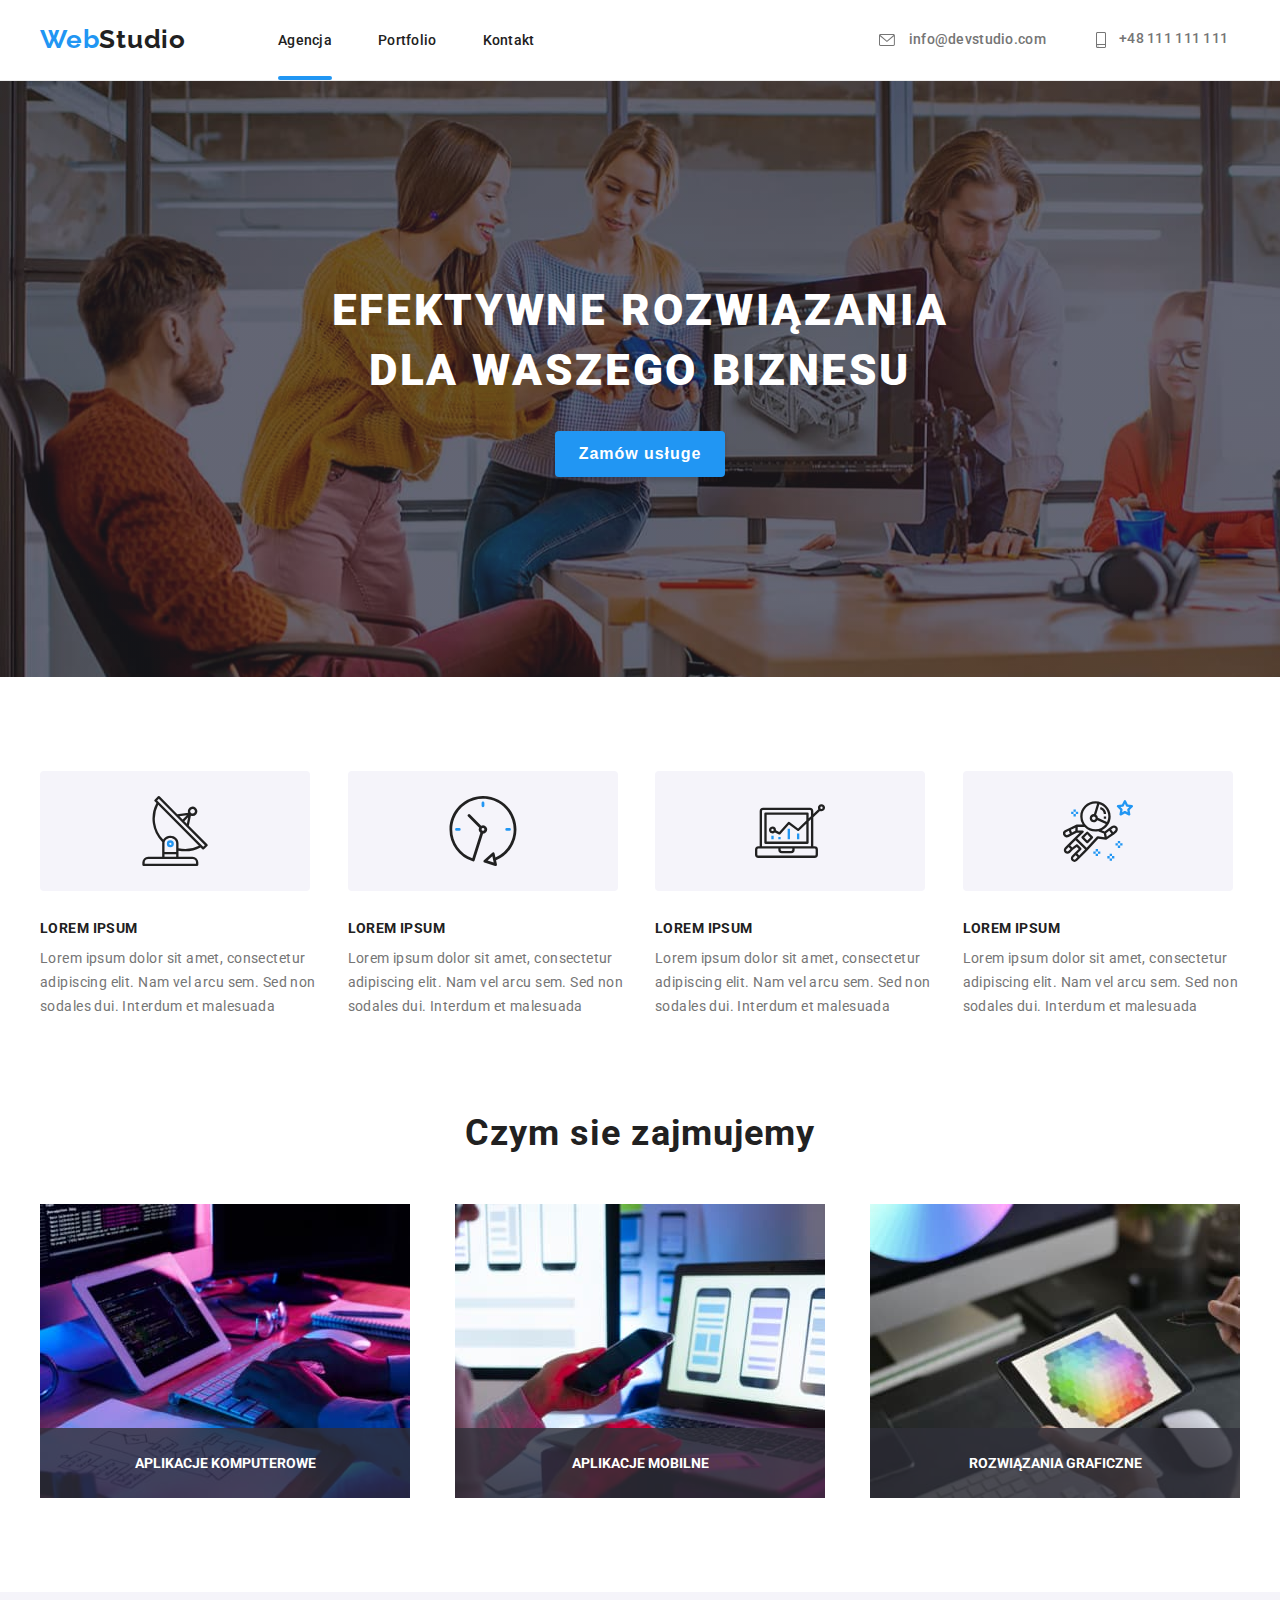
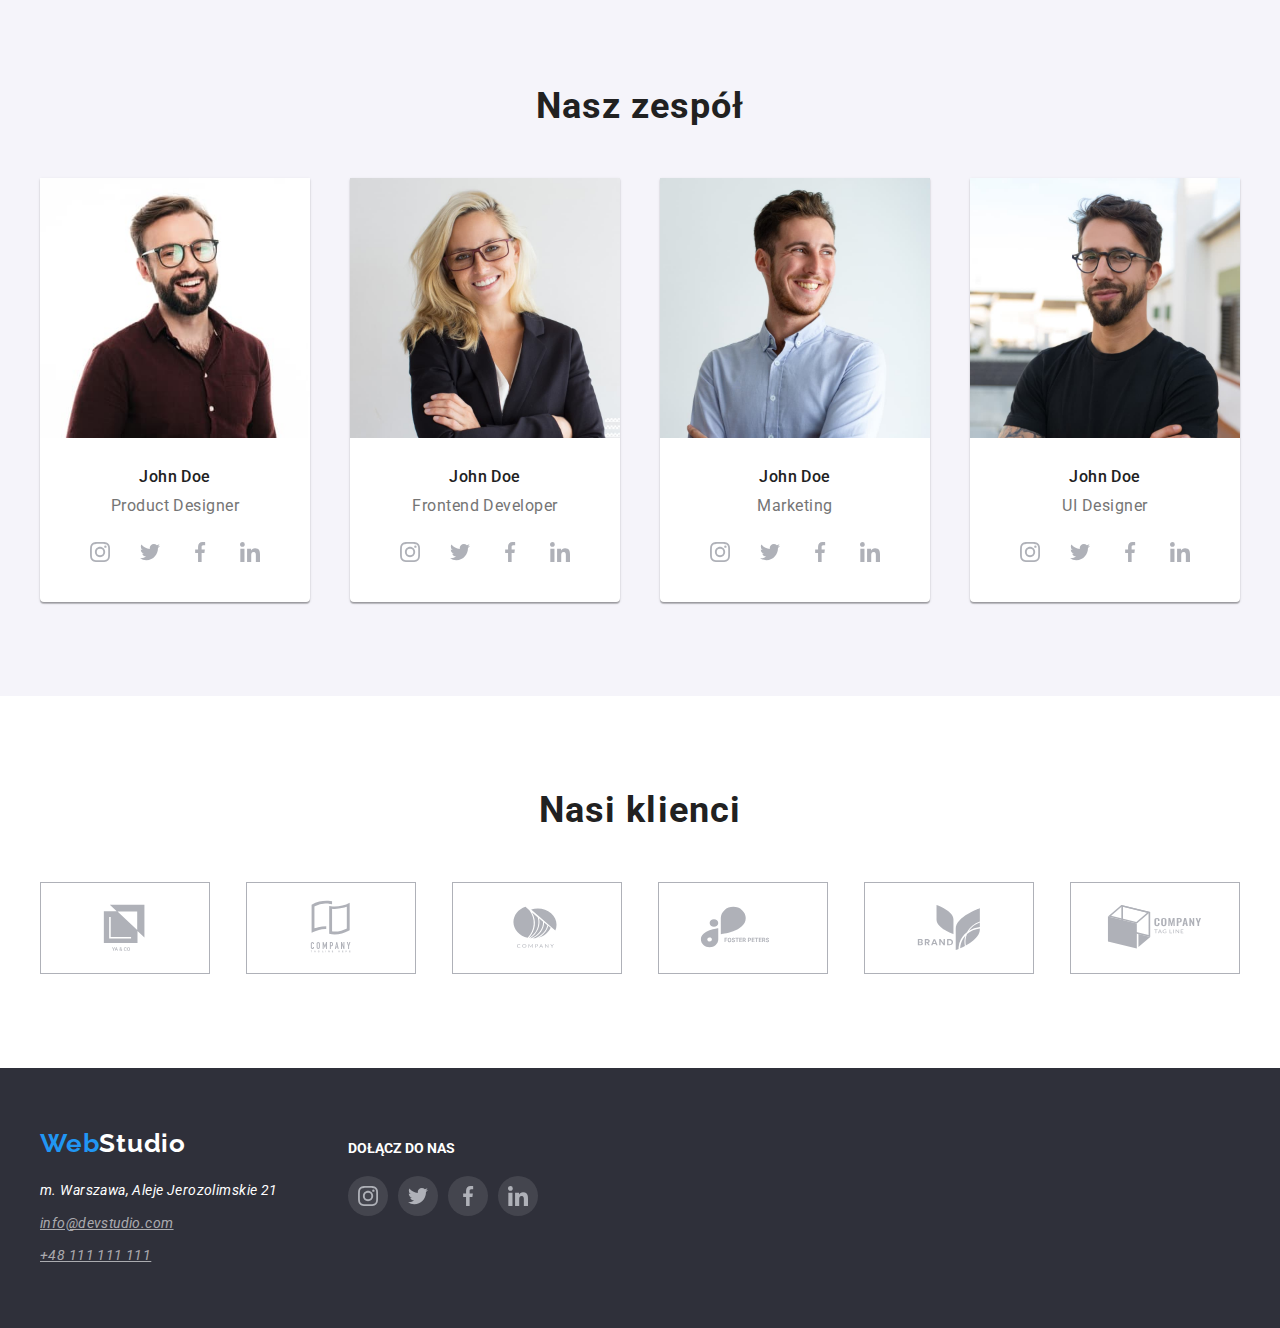
==== index.html @ c83bb47d "Copy Goit-markup-hw-05" ====
<!DOCTYPE html>
<html lang="pl">
  <head>
    <meta charset="UTF-8" />
    <meta http-equiv="X-UA-Compatible" content="IE=edge" />
    <meta name="viewport" content="width=device-width, initial-scale=1.0" />
    <title>STUDIO</title>
    <link rel="preconnect" href="https://fonts.googleapis.com" />
    <link rel="preconnect" href="https://fonts.gstatic.com" crossorigin />
    <link
      href="https://fonts.googleapis.com/css2?family=Raleway:wght@700&family=Roboto:wght@400;500;700;900&display=swap"
      rel="stylesheet"
    />
    <link
      rel="stylesheet"
      href="https://cdnjs.cloudflare.com/ajax/libs/modern-normalize/1.1.0/modern-normalize.min.css"
      integrity="sha512-wpPYUAdjBVSE4KJnH1VR1HeZfpl1ub8YT/NKx4PuQ5NmX2tKuGu6U/JRp5y+Y8XG2tV+wKQpNHVUX03MfMFn9Q=="
      crossorigin="anonymous"
      referrerpolicy="no-referrer"
    />
    <link rel="stylesheet" href="./css/styles.css" />
  </head>

  <body>
    <header>
      <div class="container">
        <div class="box-header">
          <a class="logo logo-header" href="./index.html"
            ><span class="logo-blue">Web</span
            ><span class="logo-darc">Studio</span></a
          >
          <nav class="nav">
            <ul class="nav-list">
              <li>
                <div class="nav-underline">
                  <a class="nav" href="./index.html">Agencja</a>
                </div>
              </li>
              <li>
                <div><a class="nav" href="portfolio.html">Portfolio</a></div>
              </li>
              <li>
                <div><a class="nav" href="#">Kontakt</a></div>
              </li>
            </ul>
          </nav>
          <a class="mail-header" href="mailto:info@devstudio.com">
            <svg class="envelope" width="16" height="12">
              <use href="./images/icons.svg#icon-envelope"></use>
            </svg>
            info@devstudio.com</a
          >
          <a class="tel-header" href="tel:+48111111111">
            <svg class="telephone" width="10" height="16">
              <use href="./images/icons.svg#icon-smartphone"></use>
            </svg>
            +48 111 111 111</a
          >
        </div>
      </div>
    </header>
    <main>
      <section class="hero">
        <div class="box-slogan">
          <div class="container">
            <div class="flex-slogan">
              <h1 class="slogan">EFEKTYWNE ROZWIĄZANIA DLA WASZEGO BIZNESU</h1>
              <button
                data-modal-open
                class="button order-service"
                type="button"
              >
                Zamów usługe
              </button>
            </div>
          </div>
        </div>
      </section>

      <!--Nasze atuty-->
      <section class="section attitude">
        <div class="container">
          <ul class="box-attitude">
            <li>
              <div class="attitude-image">
                <svg width="70" height="70">
                  <use href="./images/icons.svg#icon-antenna-1"></use>
                </svg>
              </div>
              <p class="atuty-title">LOREM IPSUM</p>
              <p class="atuty-content">
                Lorem ipsum dolor sit amet, consectetur adipiscing elit. Nam vel
                arcu sem. Sed non sodales dui. Interdum et malesuada
              </p>
            </li>
            <li>
              <div class="attitude-image">
                <svg width="70" height="70">
                  <use href="./images/icons.svg#icon-clock-1"></use>
                </svg>
              </div>
              <p class="atuty-title">LOREM IPSUM</p>
              <p class="atuty-content">
                Lorem ipsum dolor sit amet, consectetur adipiscing elit. Nam vel
                arcu sem. Sed non sodales dui. Interdum et malesuada
              </p>
            </li>
            <li>
              <div class="attitude-image">
                <svg width="70" height="70">
                  <use href="./images/icons.svg#icon-diagram-1"></use>
                </svg>
              </div>
              <p class="atuty-title">LOREM IPSUM</p>
              <p class="atuty-content">
                Lorem ipsum dolor sit amet, consectetur adipiscing elit. Nam vel
                arcu sem. Sed non sodales dui. Interdum et malesuada
              </p>
            </li>
            <li>
              <div class="attitude-image">
                <svg width="70" height="70">
                  <use href="./images/icons.svg#icon-astronaut-1"></use>
                </svg>
              </div>
              <p class="atuty-title">LOREM IPSUM</p>
              <p class="atuty-content">
                Lorem ipsum dolor sit amet, consectetur adipiscing elit. Nam vel
                arcu sem. Sed non sodales dui. Interdum et malesuada
              </p>
            </li>
          </ul>
        </div>
      </section>

      <!--Czym się zajmujemy-->
      <section class="section">
        <div class="container">
          <section class="section-what-we-do">
            <h2 class="section-title">Czym sie zajmujemy</h2>
            <ul class="box-what-we-do">
              <li class="what-we-do-item">
                <a href="#"
                  ><img
                    src="images/what_we_do/what_we_do1.jpg"
                    alt="praca na komputerze"
                    width="370"
                    height="294"
                /></a>
                <span class="what-we-do-photo-text">aplikacje komputerowe</span>
              </li>
              <li class="what-we-do-item">
                <a href="#"
                  ><img
                    src="images/what_we_do/what_we_do2.jpg"
                    alt="praca na telefonie"
                    width="370"
                    height="294"
                /></a>
                <span class="what-we-do-photo-text">aplikacje mobilne</span>
              </li>
              <li class="what-we-do-item">
                <a href="#"
                  ><img
                    src="images/what_we_do/what_we_do3.jpg"
                    alt="praca w programie graficznym"
                    width="370"
                    height="294"
                /></a>
                <span class="what-we-do-photo-text">rozwiązania graficzne</span>
              </li>
            </ul>
          </section>
        </div>
      </section>
      <!---Nasz zespół-->
      <section class="section team">
        <div class="container">
          <div class="section-team">
            <h2 class="section-title">Nasz zespół</h2>
            <ul class="gallery-our-team">
              <li class="frame-team">
                <img
                  src="images/our_team/product_designer.jpg"
                  alt="Portret specialisty produkt designer"
                  width="270"
                  height="260"
                />
                <h4 class="team-name">John Doe</h4>
                <p class="team-function">Product Designer</p>
                <ul class="social-links">
                  <li class="elipse footer" href="#" target="_blank">
                    <svg class="social-icon" width="20px" height="20px">
                      <use href="./images/icons.svg#icon-instagram-2"></use>
                    </svg>
                  </li>
                  <li class="elipse footer" href="#" target="_blank">
                    <svg class="social-icon" width="20" height="20px">
                      <use href="./images/icons.svg#icon-twitter-1"></use>
                    </svg>
                  </li>
                  <li class="elipse footer" href="#" target="_blank">
                    <svg class="social-icon" width="20" height="20px">
                      <use href="./images/icons.svg#icon-facebook-1-1"></use>
                    </svg>
                  </li>
                  <li class="elipse footer" href="#" target="_blank">
                    <svg class="social-icon" width="20" height="20px">
                      <use href="./images/icons.svg#icon-linkedin-1"></use>
                    </svg>
                  </li>
                </ul>
              </li>
              <li class="frame-team">
                <img
                  src="images/our_team/frontend_developer.jpg"
                  alt="Portret specialisty FrontendDeveloper"
                  width="270"
                  height="260"
                />
                <h4 class="team-name">John Doe</h4>
                <p class="team-function">Frontend Developer</p>
                <ul class="social-links">
                  <li class="elipse" href="#" target="_blank">
                    <svg class="social-icon" width="20px" height="20px">
                      <use href="./images/icons.svg#icon-instagram-2"></use>
                    </svg>
                  </li>
                  <li class="elipse" href="#" target="_blank">
                    <svg class="social-icon" width="20" height="20px">
                      <use href="./images/icons.svg#icon-twitter-1"></use>
                    </svg>
                  </li>
                  <li class="elipse" href="#" target="_blank">
                    <svg class="social-icon" width="20" height="20px">
                      <use href="./images/icons.svg#icon-facebook-1-1"></use>
                    </svg>
                  </li>
                  <li class="elipse" href="#" target="_blank">
                    <svg class="social-icon" width="20" height="20px">
                      <use href="./images/icons.svg#icon-linkedin-1"></use>
                    </svg>
                  </li>
                </ul>
              </li>
              <li class="frame-team">
                <img
                  src="images/our_team/marketing.jpg"
                  alt="Portret specialisty Menager"
                  width="270"
                  height="260"
                />
                <h4 class="team-name">John Doe</h4>
                <p class="team-function">Marketing</p>
                <ul class="social-links">
                  <li class="elipse" href="#" target="_blank">
                    <svg class="social-icon" width="20px" height="20px">
                      <use href="./images/icons.svg#icon-instagram-2"></use>
                    </svg>
                  </li>
                  <li class="elipse" href="#" target="_blank">
                    <svg class="social-icon" width="20" height="20px">
                      <use href="./images/icons.svg#icon-twitter-1"></use>
                    </svg>
                  </li>
                  <li class="elipse" href="#" target="_blank">
                    <svg class="social-icon" width="20" height="20px">
                      <use href="./images/icons.svg#icon-facebook-1-1"></use>
                    </svg>
                  </li>
                  <li class="elipse" href="#" target="_blank">
                    <svg class="social-icon" width="20" height="20px">
                      <use href="./images/icons.svg#icon-linkedin-1"></use>
                    </svg>
                  </li>
                </ul>
              </li>
              <li class="frame-team">
                <img
                  src="images/our_team/ui_designer.jpg"
                  alt="Portret specialisty UI Designer"
                  width="270"
                  height="260"
                />
                <h4 class="team-name">John Doe</h4>
                <p class="team-function">UI Designer</p>
                <ul class="social-links">
                  <li class="elipse" href="#" target="_blank">
                    <svg class="social-icon" width="20px" height="20px">
                      <use href="./images/icons.svg#icon-instagram-2"></use>
                    </svg>
                  </li>
                  <li class="elipse" href="#" target="_blank">
                    <svg class="social-icon" width="20" height="20px">
                      <use href="./images/icons.svg#icon-twitter-1"></use>
                    </svg>
                  </li>
                  <li class="elipse" href="#" target="_blank">
                    <svg class="social-icon" width="20" height="20px">
                      <use href="./images/icons.svg#icon-facebook-1-1"></use>
                    </svg>
                  </li>
                  <li class="elipse" href="#" target="_blank">
                    <svg class="social-icon" width="20" height="20px">
                      <use href="./images/icons.svg#icon-linkedin-1"></use>
                    </svg>
                  </li>
                </ul>
              </li>
            </ul>
          </div>
        </div>
      </section>
      <!--Nasi Klienci-->
      <section class="section">
        <div class="container our-custommers">
          <h2 class="section-title">Nasi klienci</h2>
          <ul class="custommer-logo-gallery">
            <li class="box-custommers">
              <svg width="106px" height="60.4px" class="custommer-logo">
                <use href="./images/icons.svg#icon-Logo"></use>
              </svg>
            </li>
            <li class="box-custommers">
              <svg width="106px" height="60.4px" class="custommer-logo">
                <use href="./images/icons.svg#icon-Logo-1"></use>
              </svg>
            </li>
            <li class="box-custommers">
              <svg width="106px" height="60px" class="custommer-logo">
                <use href="./images/icons.svg#icon-Logo-2"></use>
              </svg>
            </li>
            <li class="box-custommers">
              <svg width="106px" height="60px" class="custommer-logo">
                <use href="./images/icons.svg#icon-Logo-3"></use>
              </svg>
            </li>
            <li class="box-custommers">
              <svg width="106px" height="60px" class="custommer-logo">
                <use href="./images/icons.svg#icon-Logo-4"></use>
              </svg>
            </li>
            <li class="box-custommers">
              <svg width="106px" height="60px" class="custommer-logo">
                <use href="./images/icons.svg#icon-Logo-5"></use>
              </svg>
            </li>
          </ul>
        </div>
      </section>

      <!-- Tu Jesr Footer-->
    </main>
    <footer>
      <div class="container footer-container">
        <div class="box-footer">
          <a class="logo logo-footer" href="./index.htmll"
            ><span class="logo-blue">Web</span
            ><span class="logo-bright">Studio</span></a
          >

          <address class="box-address">
            <span class="address-footer">
              m. Warszawa, Aleje Jerozolimskie 21</span
            >
            <a class="mail-footer" href="mailto:info@devstudio.com"
              >info@devstudio.com</a
            >
            <a class="tel-footer" href="tel:+48111111111">+48 111 111 111</a>
          </address>
        </div>

        <div class="box-join-us">
          <p class="join-us">DOŁĄCZ DO NAS</p>
          <ul class="social-footer">
            <li class="elipse footer" href="#" target="_blank">
              <svg class="social-icon" width="20px" height="20px">
                <use href="./images/icons.svg#icon-instagram-2"></use>
              </svg>
            </li>
            <li class="elipse footer" href="#" target="_blank">
              <svg class="social-icon" width="20" height="20px">
                <use href="./images/icons.svg#icon-twitter-1"></use>
              </svg>
            </li>
            <li class="elipse footer" href="#" target="_blank">
              <svg class="social-icon" width="20" height="20px">
                <use href="./images/icons.svg#icon-facebook-1-1"></use>
              </svg>
            </li>
            <li class="elipse footer" href="#" target="_blank">
              <svg class="social-icon" width="20" height="20px">
                <use href="./images/icons.svg#icon-linkedin-1"></use>
              </svg>
            </li>
          </ul>
        </div>
      </div>
    </footer>
    <!-- div dla okno modalnego -->
    <div data-modal class="is-hidden backdrop">
      <div class="modal">
        <button data-modal-close class="btn-close">
          <svg width="11" height="11">
            <use href="./images/icons.svg#icon-Vector"></use>
          </svg>
        </button>
      </div>
    </div>
    <script src="./js/modal.js"></script>
    <!-- skrypt dla okna modalnego -->
  </body>
</html>
---- css/styles.css ----
:root {
  --brand-color-one: #2196f3;
  --brand-color-text-black: #212121;
  --brand-color-white: #ffffff;
  --brand-color-grey: #757575;
  --brand-color-background-darc: #2f303a;
  --brand-color-background-team: #f5f4fa;
  --brand-color-background: #2f303a;
  --background-page-color: #e5e5e5;
  --border-color-galery: #eeeeee;
  --border-color-header: #ececec;
  --icon-color-1: #afb1b8;
  --icon-color-2: rgba(255, 255, 255, 0.1);
  --icon-black: #000000;
  --background-photo-what-we-do: #2f303acc;
  --background-fill-overlay: rgba(33, 150, 243, 0.9);
}
/*conteners */
* {
  margin: 0;
  box-sizing: border-box;
}
body {
  font-family: "Roboto", sans-serif;
  color: var(--brand-color-text-black);
  font-weight: 400;
  font-size: 16px;
}

.container {
  max-width: 1200px;
  margin: 0 auto;
}
header {
  border-bottom: 1px solid var(--border-color-header);
}

.box-header {
  background-color: var(--brand-color-white);
  display: flex;
  flex-direction: row;
  justify-content: flex-start;
  align-items: center;
  padding-top: 24px;
  padding-bottom: 25px;
  vertical-align: middle;
}
.nav-list {
  display: flex;
  flex-direction: row;
  justify-content: flex-start;
  align-items: center;
  gap: 46px;
  padding-left: 0;
  padding-right: 345px;
}
.nav-underline {
  position: relative;
}
.nav-underline:after {
  content: "";
  position: absolute;
  height: 4px;
  top: 44px;
  left: 0;
  right: 0;
  background-color: var(--brand-color-one);
  border-radius: 2px;
}

.buttons {
  display: flex;
  flex-direction: row;
  justify-content: center;
  gap: 8px;
}
.box-gallery {
  padding-top: 56px;
  display: flex;
  flex-direction: row;
  flex-wrap: wrap;
  justify-content: flex-start;
  gap: 30px;
}
.gallery {
  border-bottom: 1px solid var(--border-color-galery);
  box-shadow: none;
  transition-duration: 250ms;
  transition-timing-function: cubic-bezier(0.4, 0, 0.2, 1);
}
.gallery:hover,
.gallery:focus {
  box-shadow: 1px 4px 6px rgba(0, 0, 0, 0.16), 0px 4px 4px rgba(0, 0, 0, 0.06),
    0px 1px 1px rgba(0, 0, 0, 0.12);
  cursor: pointer;
}
/* Animowane overlay na galerii */
.overlay {
  position: relative;
  overflow: hidden;
}
.overlay-content {
  position: absolute;
  top: 0;
  left: 0;
  width: 100%;
  height: 100%;
  background-color: var(--background-fill-overlay);
  transform: translatey(102%);
  transition: transform 250ms ease;
  color: var(--brand-color-white);
  font-size: 18px;
  line-height: 1.33;
  text-align: Left;
  vertical-align: Top;
  letter-spacing: 0, 03em;
  padding: 49px 45px 49px 24px;
  transition-duration: 250ms;
  transition-timing-function: cubic-bezier(0.4, 0, 0.2, 1);
}
.overlay:hover .overlay-content {
  transform: translatey(0);
}
/* Fonf styles and pseudoclasses*/
.logo {
  font-family: "Raleway";
  font-weight: 700;
  font-size: 26px;
  line-height: 1.2;
  letter-spacing: 0.03em;
  text-decoration: none;
  max-width: 145px;
}
.logo-blue {
  color: var(--brand-color-one);
}
.logo-darc {
  color: var(--brand-color-text-black);
}
.logo-bright {
  color: var(--brand-color-white);
}
.logo-header {
  margin-right: 93px;
}
ul {
  list-style-type: none;
  padding-left: 0;
}
.nav {
  font-weight: 500;
  font-size: 14px;
  line-height: 1.1;
  letter-spacing: 0.02em;
  text-decoration: none;
  color: var(--brand-color-text-black);
  vertical-align: middle;
  transition-duration: 250ms;
  transition-timing-function: cubic-bezier(0.4, 0, 0.2, 1);
}

.nav:hover,
.nav:focus {
  color: var(--brand-color-one);
}
.mail-header,
.tel-header {
  font-weight: 500;
  font-size: 14px;
  line-height: 1.1;
  letter-spacing: 0.02em;
  text-decoration: none;
  color: var(--brand-color-grey);
  fill: var(--brand-color-grey);
  transition-duration: 250ms;
  transition-timing-function: cubic-bezier(0.4, 0, 0.2, 1);
}
.tel-header {
  vertical-align: middle;
}

.mail-header {
  padding-right: 50px;
}

.envelope {
  margin-right: 10px;
  vertical-align: middle;
}
.telephone {
  margin-right: 10px;
  vertical-align: middle;
}

.mail-header:hover,
.tel-header:hover {
  color: var(--brand-color-one);
  fill: var(--brand-color-one);
}
.mail-header:focus,
.tel-header:focus {
  color: var(--brand-color-one);
  fill: var(--brand-color-one);
}

/*Style Studio.html; fonts*/
.slogan {
  font-weight: 900;
  font-size: 44px;
  line-height: 1.36;
  text-align: center;
  letter-spacing: 0.06em;
  text-transform: uppercase;
  color: var(--brand-color-white);
  max-width: 696px;
  max-height: 120px;
}
.hero {
  background: var(--brand-color-background-darc);
}
.box-slogan {
  background: var(--brand-color-background-darc);
  background: linear-gradient(rgba(47, 48, 58, 0.4), rgba(47, 48, 58, 0.4)),
    url(../images/background-slogan.jpg);
  background-repeat: no-repeat;
  max-width: 1600px;
  margin: 0 auto;
}
.flex-slogan {
  display: flex;
  flex-direction: column;
  justify-content: center;
  align-items: center;
  gap: 30px;
  padding-top: 200px;
  padding-bottom: 200px;
}
.section {
  padding-bottom: 94px;
  padding-top: 94px;
}
.section.attitude {
  padding-bottom: 0px;
}
.box-attitude {
  display: flex;
  flex-direction: row;
  gap: 30px;
}
.attitude-image {
  width: 270px;
  height: 120px;
  border-radius: 4px;
  background-color: var(--brand-color-background-team);
  display: flex;
  align-items: center;
  justify-content: center;
}
.atuty-title {
  font-weight: 700;
  font-size: 14px;
  line-height: 1.14;
  letter-spacing: 0.03em;
  text-transform: uppercase;
  padding-top: 30px;
}
.atuty-content {
  font-size: 14px;
  line-height: 1.71;
  letter-spacing: 0.03em;
  color: var(--brand-color-grey);
  padding-top: 10px;
}
.section-title {
  font-weight: 700;
  font-size: 36px;
  line-height: 1.16;
  text-align: center;
  letter-spacing: 0.03em;
}
.box-what-we-do {
  display: flex;
  flex-direction: row;
  justify-content: space-between;
  gap: 30px;
}
.what-we-do-item {
  position: relative;
}

.what-we-do-photo-text {
  text-transform: uppercase;
  font-weight: 700;
  font-size: 14px;
  display: flex;
  justify-content: center;
  align-items: center;
  position: absolute;
  left: 0;
  right: 0;
  bottom: 0;
  height: 70px;
  background-color: var(--background-photo-what-we-do);
  color: var(--brand-color-white);
  cursor: default;
}

.section-what-we-do {
  display: flex;
  flex-direction: column;
  gap: 50px;
  padding-top: 0;
}

.team {
  background-color: var(--brand-color-background-team);
}
.section-team {
  display: flex;
  flex-direction: column;
  gap: 50px;
}
.gallery-our-team {
  display: flex;
  flex-direction: row;
  justify-content: space-between;
  gap: 30px;
}
.frame-team {
  background-color: var(--brand-color-white);
  box-shadow: 0px 1px 3px rgba(0, 0, 0, 0.12), 0px 1px 1px rgba(0, 0, 0, 0.14),
    0px 2px 1px rgba(0, 0, 0, 0.2);
  border-radius: 0px 0px 4px 4px;
}
.team-name {
  font-weight: 500;
  font-size: 16px;
  line-height: 1.18;
  text-align: center;
  letter-spacing: 0.03em;
  padding-top: 30px;
  padding-bottom: 10px;
}
.team-function {
  font-size: 16px;
  line-height: 1.18;
  text-align: center;
  letter-spacing: 0.03em;
  color: var(--brand-color-grey);
}
.social-links {
  display: flex;
  flex-direction: row;
  gap: 10px;
  align-items: center;
  justify-content: center;
  padding-top: 16px;
  padding-bottom: 30px;
}
.elipse {
  border-radius: 50%;
  width: 40px;
  height: 40px;
  display: flex;
  align-items: center;
  justify-content: center;
  background-color: var(--brand-color-white);
  fill: var(--icon-color-1);
  cursor: pointer;
  transition-duration: 250ms;
  transition-timing-function: cubic-bezier(0.4, 0, 0.2, 1);
}
.elipse:hover,
.elipse:focus {
  background-color: var(--brand-color-one);
  fill: var(--brand-color-white);
}

.our-custommers {
  display: flex;
  flex-direction: column;
  gap: 50px;
}
.custommer-logo-gallery {
  display: flex;
  flex-direction: row;
  flex-wrap: wrap;
  justify-content: space-between;
}
.box-custommers {
  width: 170px;
  height: 92px;
  fill: var(--icon-color-1);
  border: 1px solid var(--icon-color-1);
  display: flex;
  align-items: center;
  justify-content: center;
  transition-duration: 250ms;
  transition-timing-function: cubic-bezier(0.4, 0, 0.2, 1);
}
.box-custommers:hover {
  border: 1px solid var(--brand-color-one);
  fill: var(--brand-color-one);
  cursor: pointer;
}
/*Style buttons*/

.button {
  background-color: var(--brand-color-background-team);
  border-radius: 4px;
  border-color: transparent;
  font-weight: 500;
  font-size: 16px;
  line-height: 1.62;
  text-align: center;
  letter-spacing: 0.03em;
  padding: 6px 22px;
  cursor: pointer;
  box-shadow: none;
  transition-duration: 250ms;
  transition-timing-function: cubic-bezier(0.4, 0, 0.2, 1);
}
.button:hover,
.button:focus {
  background-color: var(--brand-color-one);
  border-radius: 4px;
  color: var(--brand-color-white);
  box-shadow: 0px 3px 1px rgba(0, 0, 0, 0.1), 0px 1px 2px rgba(0, 0, 0, 0.08),
    0px 2px 2px rgba(0, 0, 0, 0.12);
  cursor: pointer;
}

.order-service {
  background: var(--brand-color-one);
  box-shadow: 0px 4px 4px rgba(0, 0, 0, 0.15);
  border-radius: 4px;
  font-weight: 700;
  font-size: 16px;
  line-height: 1.875;
  letter-spacing: 0.06em;
  color: var(--brand-color-white);
  max-width: 200px;
  max-height: 50px;
}

/*tu style galerii portfolio*/
img {
  display: block;
}
.project-title {
  font-size: 18px;
  line-height: 2;
  letter-spacing: 0.06em;
  padding: 20px 24px 4px 24px;
  border-left: 1px solid var(--border-color-galery);
  border-right: 1px solid var(--border-color-galery);
}
.project-category {
  font-size: 16px;
  line-height: 1.8;
  letter-spacing: 0.03em;
  color: var(--brand-color-grey);
  padding: 0 24px 20px 24px;
  border-left: 1px solid var(--border-color-galery);
  border-right: 1px solid var(--border-color-galery);
}

/*footer styles*/
footer {
  background-color: var(--brand-color-background-darc);
}
.box-footer {
  display: flex;
  flex-direction: column;
  justify-content: flex-start;
  padding-top: 60px;
  padding-bottom: 60px;
}
.box-address {
  display: flex;
  flex-direction: column;
  gap: 9px;
}
.logo-footer {
  padding-bottom: 20px;
}
.mail-footer {
  font-size: 14px;
  line-height: 1.7;
  letter-spacing: 0.03em;
  text-decoration-line: underline;
  color: rgba(255, 255, 255, 0.6);
  transition-duration: 250ms;
  transition-timing-function: cubic-bezier(0.4, 0, 0.2, 1);
}
.tel-footer {
  font-size: 14px;
  line-height: 1.7;
  letter-spacing: 0.03em;
  color: rgba(255, 255, 255, 0.6);
  transition-duration: 250ms;
  transition-timing-function: cubic-bezier(0.4, 0, 0.2, 1);
}
.address-footer {
  font-size: 14px;
  line-height: 1.7;
  letter-spacing: 0.03em;
  color: var(--brand-color-white);
  transition-duration: 250ms;
  transition-timing-function: cubic-bezier(0.4, 0, 0.2, 1);
}

.address-footer:hover,
.mail-footer:hover,
.tel-footer:hover {
  color: var(--brand-color-one);
}
.address-footer:focus,
.mail-footer:focus,
.tel-footer:focus {
  color: var(--brand-color-one);
}
.social-footer {
  display: flex;
  flex-direction: row;
  gap: 10px;
}
.box-join-us {
  display: flex;
  flex-direction: column;
  gap: 20px;
  padding-left: 70px;
  padding-top: 72px;
}
.join-us {
  color: var(--brand-color-white);
  font-weight: 700;
  font-size: 14px;
}
.footer-container {
  display: flex;
  flex-direction: row;
  justify-content: flex-start;
}
.elipse.footer {
  background-color: var(--icon-color-2);
}
.elipse.footer:hover,
.elipse.footer:focus {
  background-color: var(--brand-color-one);
}
/* OKNO MODALNE  */
.modal {
  position: absolute;
  transform: translate(-50%, -50%) scale(1);
  top: 50%;
  left: 50%;
  width: 528px;
  min-height: 581px;
  background-color: var(--brand-color-white);
  box-shadow: 0px 1px 3px rgba(0, 0, 0, 0.12), 0px 1px 1px rgba(0, 0, 0, 0.14),
    0px 2px 1px rgba(0, 0, 0, 0.2);
  border-radius: 4px;
  /* animacja otwierania */
  opacity: 1;
  transition-property: transform, opacity, background-color;
  transition-duration: 500ms;
}
.is-hidden {
  visibility: hidden;
  opacity: 0;
  pointer-events: none;
}
.backdrop {
  position: fixed;
  left: 0;
  top: 0;
  width: 100%;
  height: 100%;
  background-color: rgba(0, 0, 0, 0.2);
  transition: visibility 0.6s linear, opacity 0.6s linear;
}
.is-hidden .modal {
  /* EFEKT ZNIKANIA*/
  transform: translate(-50%, -50%) scale(0);
}
.btn-close {
  /* pozycja */
  position: absolute;
  width: 30px;
  height: 30px;
  top: 0;
  right: 0;
  margin: 8px;
  /* krawedzie i tło */
  fill: var(--icon-black);
  background-color: var(--brand-color-white);
  border: 1px solid rgba(0, 0, 0, 0.1);
  width: 30px;
  height: 30px;
  border-radius: 50%;
  cursor: pointer;
  transition-duration: 250ms;
  transition-timing-function: cubic-bezier(0.4, 0, 0.2, 1);
}
.btn-close:hover,
.btn-close:focus {
  background-color: var(--brand-color-one);
  fill: var(--brand-color-white);
}
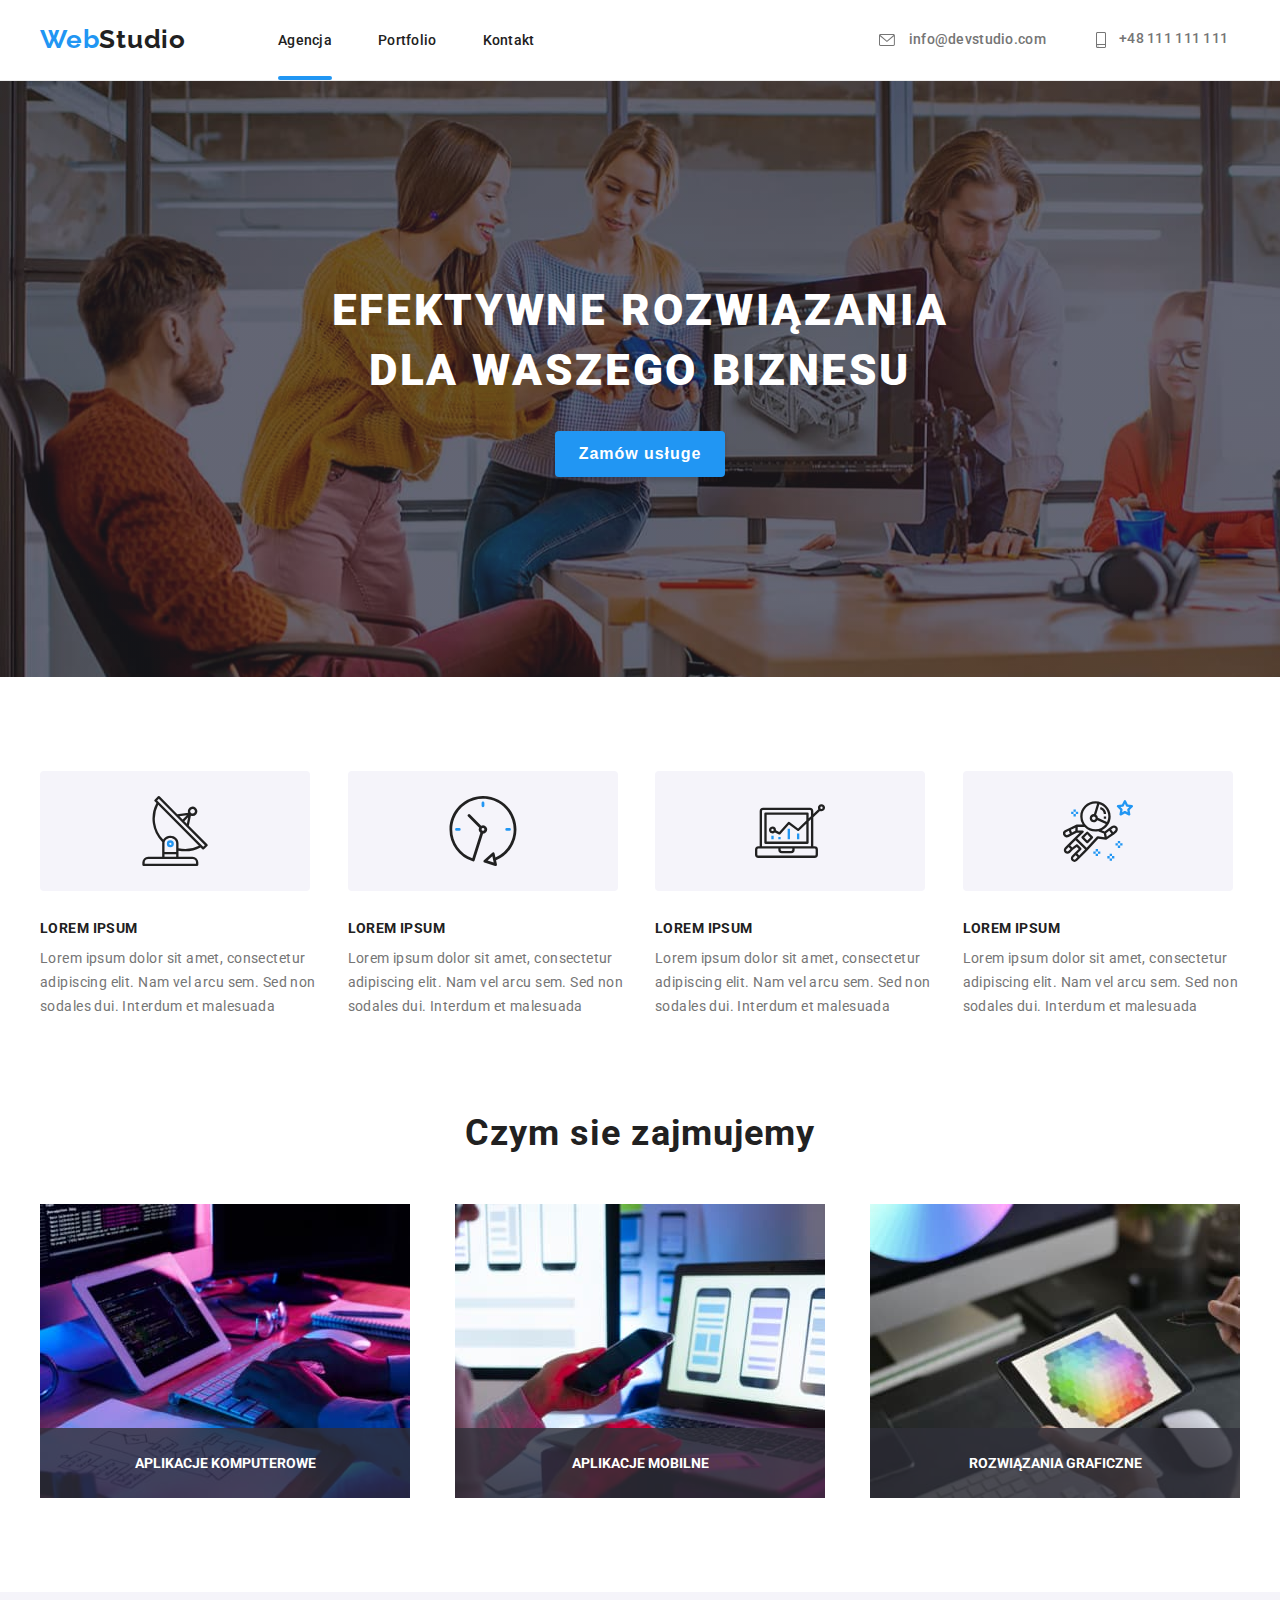
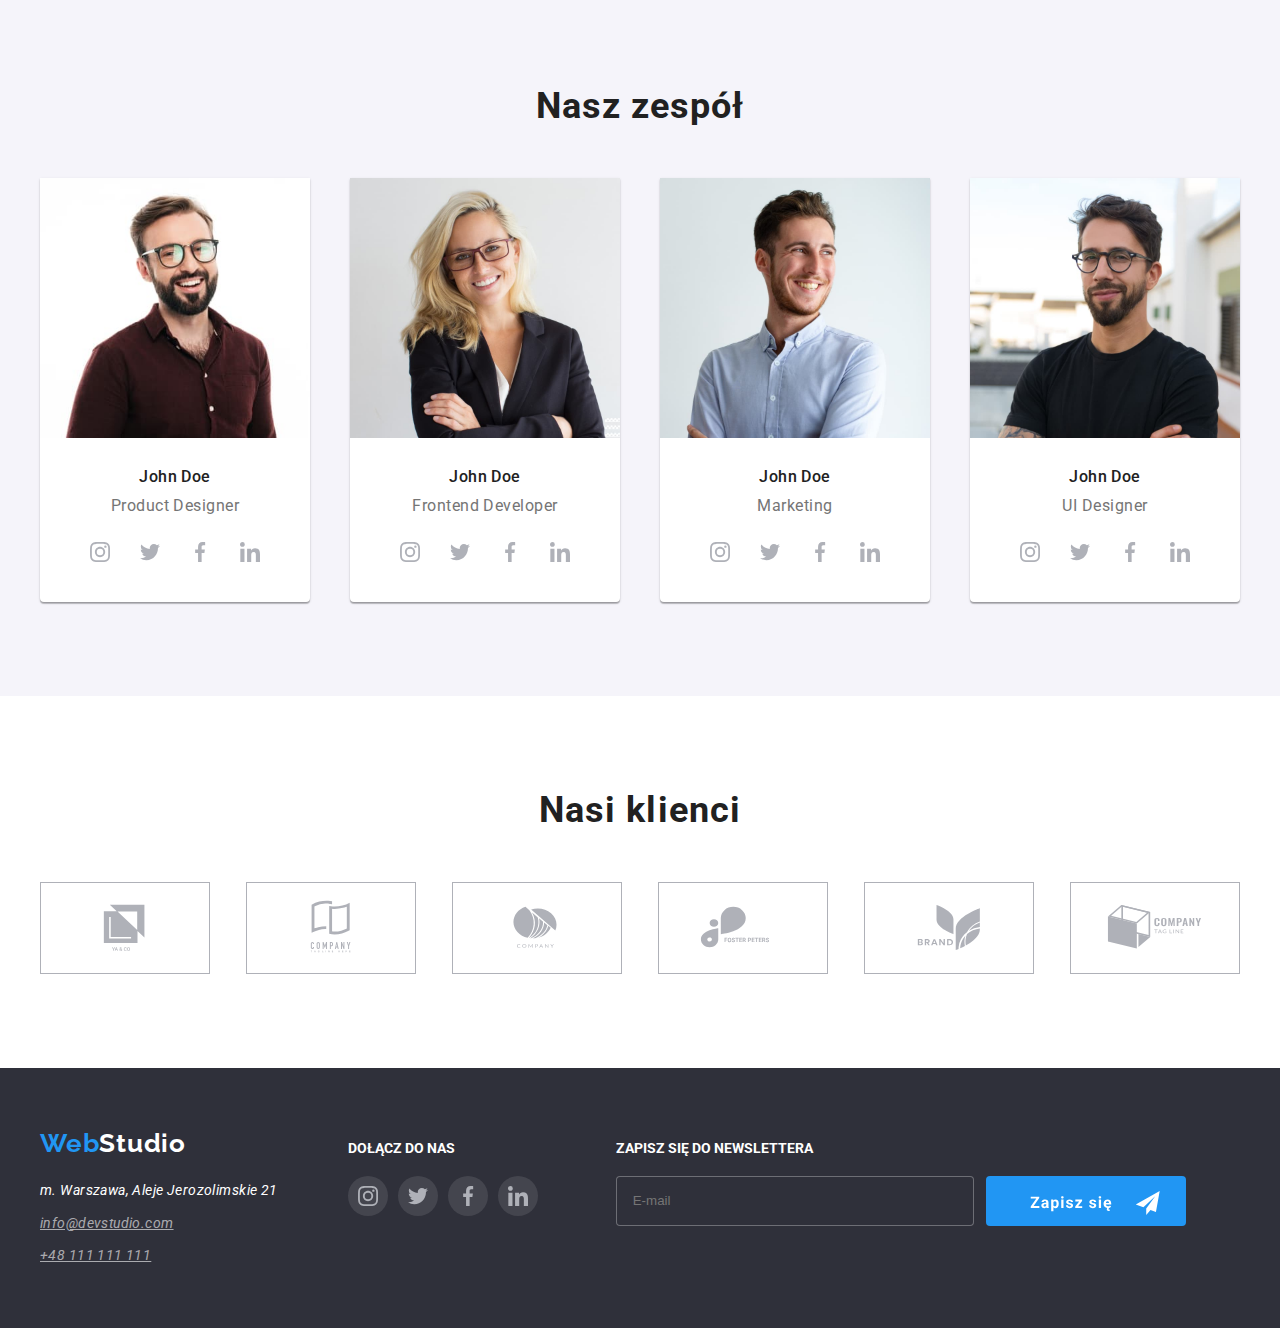
==== commit 9089e237: "footer form subscribe" ====
--- a/index.html
+++ b/index.html
@@ -396,6 +396,21 @@
             </li>
           </ul>
         </div>
+        <div class="box-newsletter">
+          <p class="join-us">Zapisz się do newslettera</p>
+          <form name="subscribe-form" class="subscribe-form" autocomplete="off">
+            <label for="subscribe-email-form ">
+              <input class="subscribe-email-form" type="email" name="email" placeholder="E-mail" id="subscribe-email-form "
+              required/>
+            </label>
+
+            <button class="button button-sign-in" type="submit">
+              <svg class="sign-in" width="130" height="30">
+                <use href="./images/icons.svg#sign-in"></use>
+              </svg>
+            </button>
+          </form>
+        </div>
       </div>
     </footer>
     <!-- div dla okno modalnego -->
--- a/css/styles.css
+++ b/css/styles.css
@@ -536,6 +536,7 @@
   color: var(--brand-color-white);
   font-weight: 700;
   font-size: 14px;
+  text-transform: uppercase;
 }
 .footer-container {
   display: flex;
@@ -548,6 +549,39 @@
 .elipse.footer:hover,
 .elipse.footer:focus {
   background-color: var(--brand-color-one);
+}
+.box-newsletter {
+  display: flex;
+  flex-direction: column;
+  gap: 20px;
+  padding-left: 78px;
+  padding-top: 72px;
+}
+.button-sign-in {
+  fill: var(--brand-color-white);
+  background-color: var(--brand-color-one);
+  padding: 10px 48px 10px 42px;
+  max-width: 200px;
+  max-height: 50px;
+  box-shadow: rgba(0, 0, 0, 0.15);
+}
+ .subscribe-form input {
+  width: 358px;
+  height: 50px;
+  border-radius: 4px;
+  border: 1px solid rgba(255, 255, 255, 0.3);
+  padding: 15px 16px;
+  background-color: var(--brand-color-background);
+  color:var(--brand-color-white);
+  line-height: 1.07;
+  
+}
+.subscribe-form{
+  display: flex;
+  flex-direction: row;
+  gap: 12px;
+  align-items: center;
+  justify-content: center;
 }
 /* OKNO MODALNE  */
 .modal {
